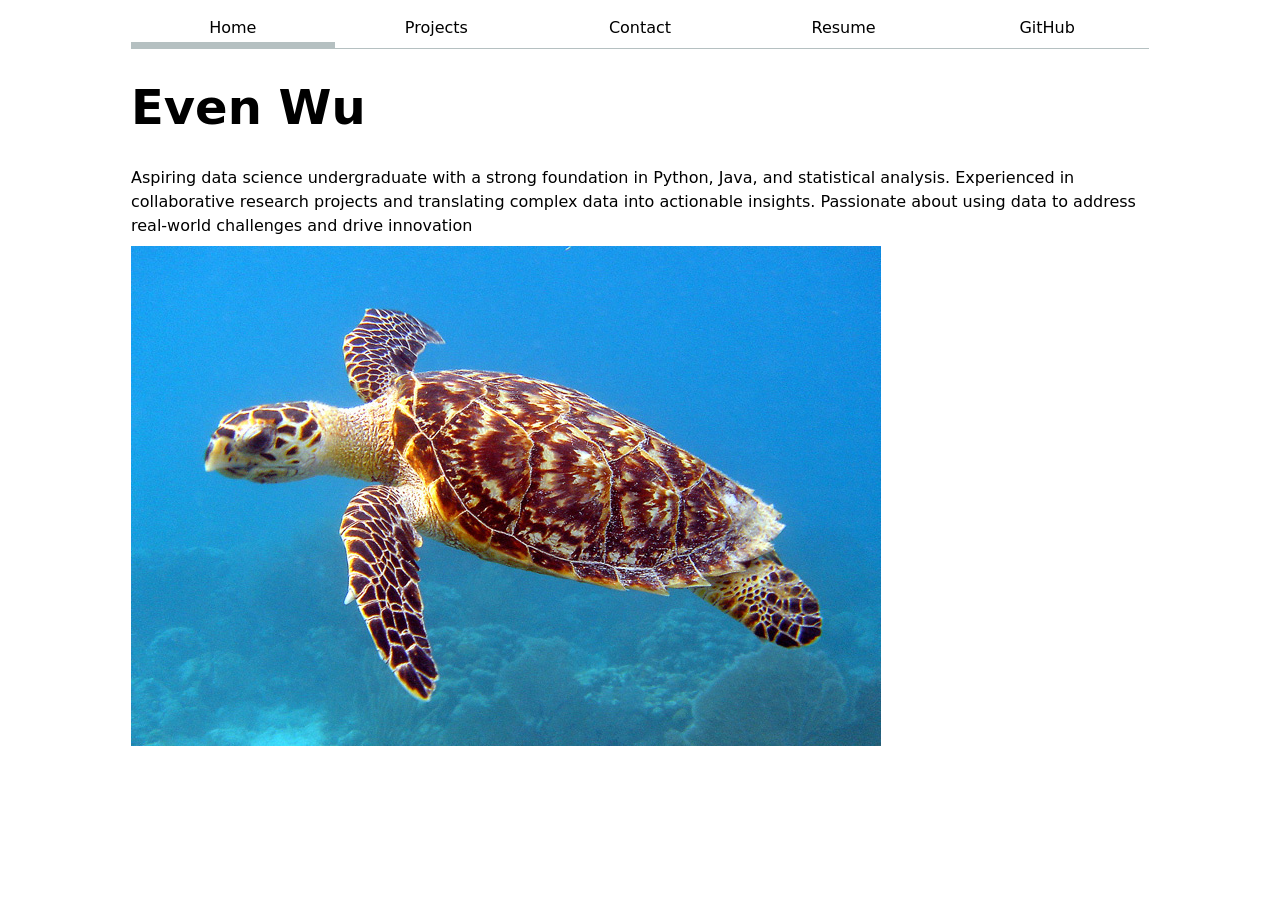
==== index.html @ 0a83ea01 "lab3 step1" ====
<!DOCTYPE html>
<html lang="en">
<head>
    <script src="global.js" type="module"></script>
    <meta charset="UTF-8">
    <meta name="viewport" content="width=device-width, initial-scale=1.0">
    <title>Even Wu: Personal site and protfolio</title>
    <nav>
        <ul>
            <li><a href="https://evenwu.github.io/portfolio/" class="current">Home</a></li>
            <li><a href="https://evenwu.github.io/portfolio/projects/">Projects</a></li>
            <li><a href="https://evenwu.github.io/portfolio/contact/">Contact</a></li>
            <li><a href="https://evenwu.github.io/portfolio/resume/">Resume</a></li>
            <li><a href="https://github.com/evenwu" target="_blank">GitHub</a></li>
        </ul>
    </nav>
    <h1>Even Wu</h1>
    <link rel="stylesheet" href="style.css">
</head>
<body>
    <p>
        Aspiring data science undergraduate with a strong foundation in Python,
         Java, and statistical analysis. Experienced in collaborative research 
         projects and translating complex data into actionable insights. 
         Passionate about using data to address real-world challenges and drive 
         innovation
    </p>
    <img src="images/hawksbill_sea_turtle.jpg" alt="an image of a hawksbill sea turtle">
</body>
</html>
---- style.css ----
:root {
  --color-accent: oklch(75% 30% 200);
}

html {
  accent-color: var(--color-accent);
}

body {
  font: 100%/1.5 system-ui;
  max-width: 100ch;
  margin-inline: max(1em, (100% - 100ch) / 2);
}
nav {
  margin-bottom: 1em;
  border-bottom: 1px solid oklch(80% 3% 200);
}

nav ul,
nav li {
  display: contents;
}

nav ul {
  display: flex;
  list-style: none;
  padding: 0;
  margin: 0;
}

nav a {
  flex: 1;
  text-decoration: none;
  text-align: center;
  color: inherit;
  padding: 0.5em;
}

nav a.current {
  border-bottom: 0.4em solid oklch(80% 3% 200);
  padding-bottom: 0.1em;
}

nav a:hover {
  border-bottom: 0.4em solid var(--color-accent);
  padding-bottom: 0.1em;
  background-color: oklch(from var(--color-accent) 95% 5% h)
}

form {
  display: grid;
  grid-template-columns: auto 1fr; 
  gap: 1em;
}

label {
  display: grid;
  grid-template-columns: subgrid;
  grid-column: 1 / -1;
}

button {
  grid-column: 1 / -1;
}

.projects {
  display: grid;
  grid-template-columns: repeat(auto-fill, minmax(15em, 1fr));
  gap: 1em;
}

.projects article {
  display: grid;
  grid-template-rows: subgrid;
  grid-row: span 3;
}

.projects h2 {
  margin: 0;
}

h1, h2, h3, h4, h5, h6 {
  line-height: 1.1;
  text-wrap: balance;
}

h1 {
  font-size: 300%;
}

h2 {
  margin: 0;
}

section,
article {
  margin-block: 2em;
}

p, li {
  margin-block: 0.5em;
}

.resume h3 {
    border-left: 0.25em solid var(--color-accent);
    padding-left: 0.5em;
}

.info {
    text-align: center;
    margin-block: 1.5em;
    padding-bottom: 0.5em;
    border-bottom: 0.2em solid var(--color-accent);
    font-size: 1.1rem;
}

.info a {
    color: inherit;
    text-decoration: none;
    border-bottom: 0.1em solid transparent;
    transition: border-color 0.2s;
}

.info a:hover {
    border-bottom-color: var(--color-accent);
}
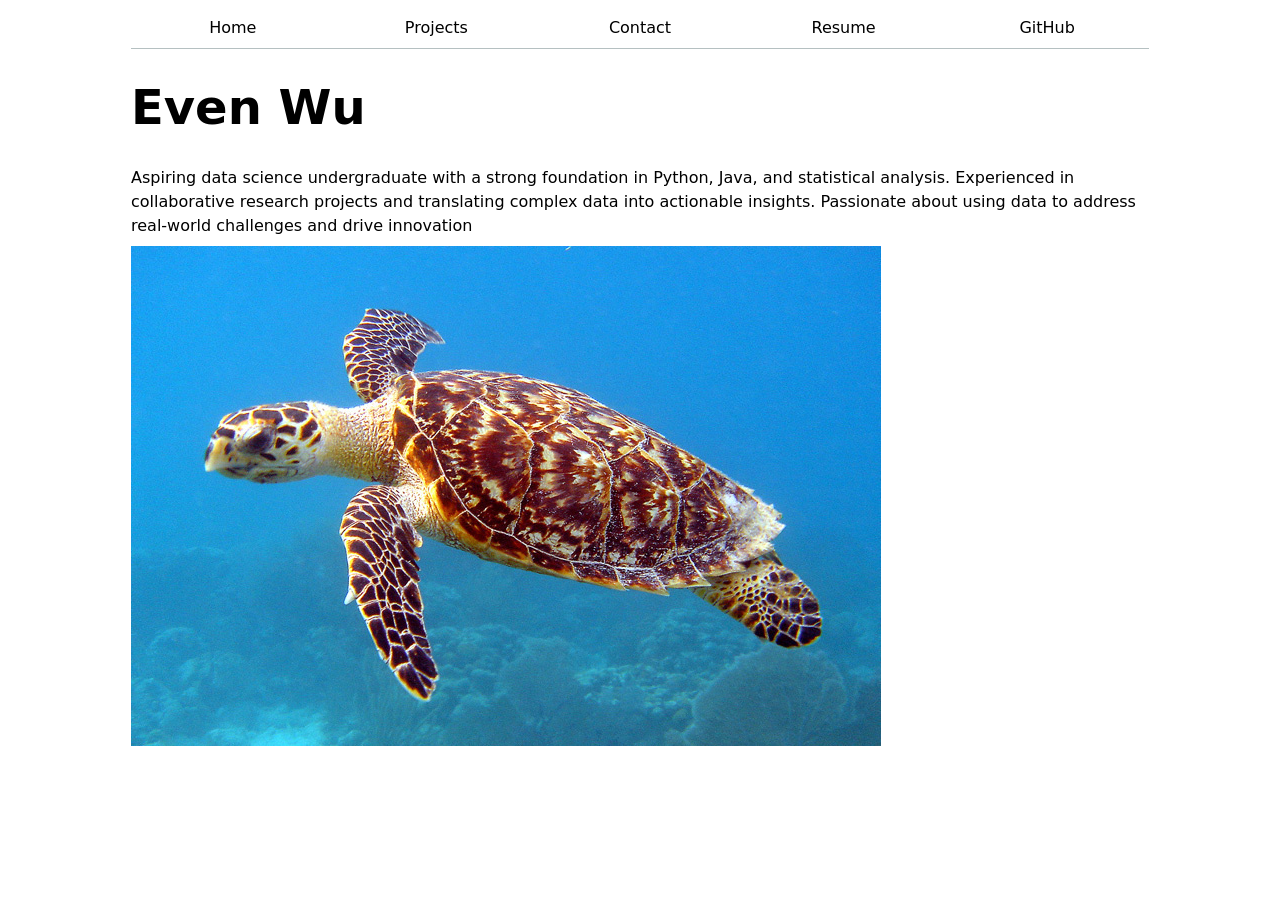
==== commit a9e1b176: "lab3 step2" ====
--- a/index.html
+++ b/index.html
@@ -7,7 +7,7 @@
     <title>Even Wu: Personal site and protfolio</title>
     <nav>
         <ul>
-            <li><a href="https://evenwu.github.io/portfolio/" class="current">Home</a></li>
+            <li><a href="https://evenwu.github.io/portfolio/">Home</a></li>
             <li><a href="https://evenwu.github.io/portfolio/projects/">Projects</a></li>
             <li><a href="https://evenwu.github.io/portfolio/contact/">Contact</a></li>
             <li><a href="https://evenwu.github.io/portfolio/resume/">Resume</a></li>
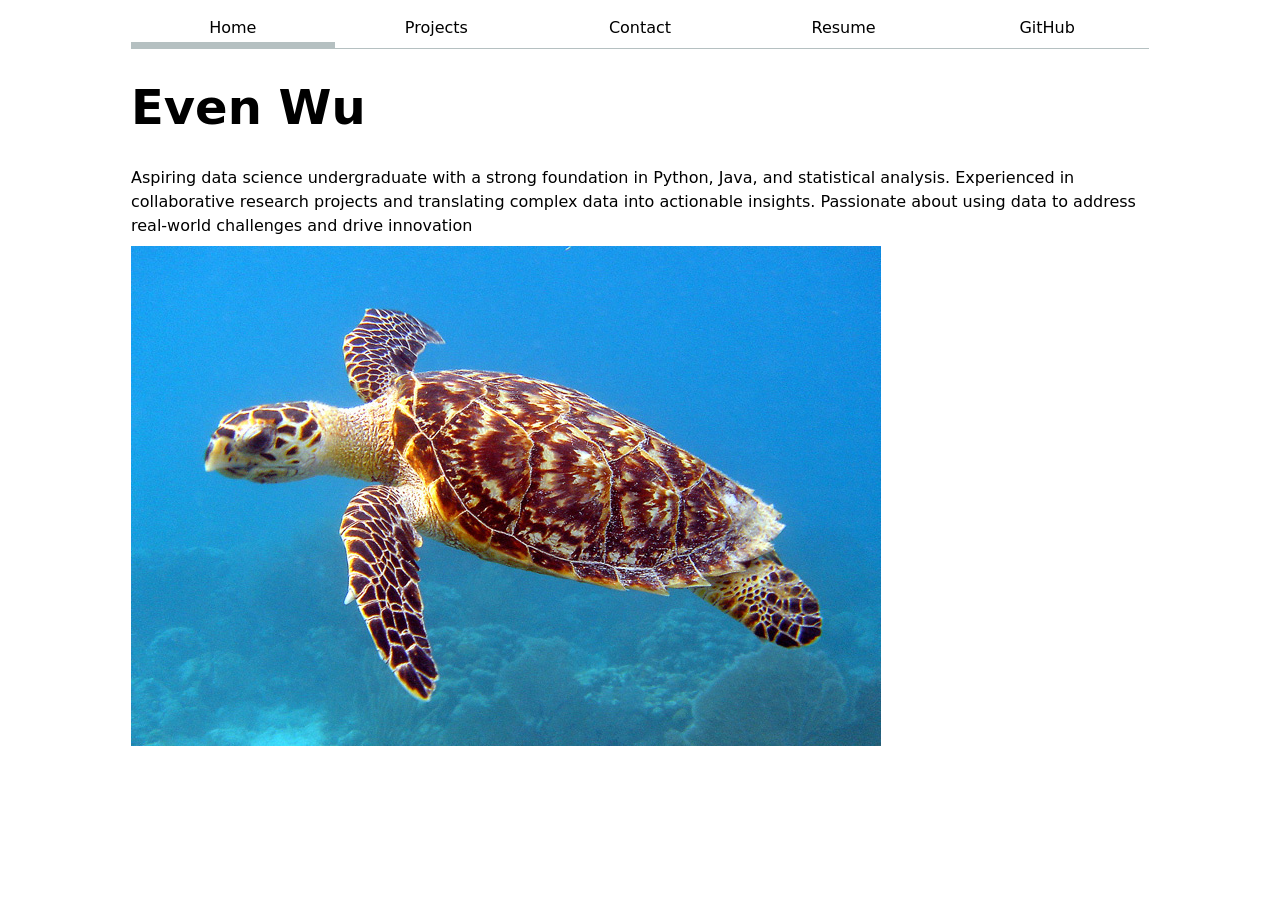
==== commit 32960b8e: "url test" ====
--- a/index.html
+++ b/index.html
@@ -7,10 +7,10 @@
     <title>Even Wu: Personal site and protfolio</title>
     <nav>
         <ul>
-            <li><a href="https://evenwu.github.io/portfolio/">Home</a></li>
-            <li><a href="https://evenwu.github.io/portfolio/projects/">Projects</a></li>
-            <li><a href="https://evenwu.github.io/portfolio/contact/">Contact</a></li>
-            <li><a href="https://evenwu.github.io/portfolio/resume/">Resume</a></li>
+            <li><a href="index.html">Home</a></li>
+            <li><a href="projects/index.html">Projects</a></li>
+            <li><a href="contact/index.html">Contact</a></li>
+            <li><a href="resume/index.html">Resume</a></li>
             <li><a href="https://github.com/evenwu" target="_blank">GitHub</a></li>
         </ul>
     </nav>
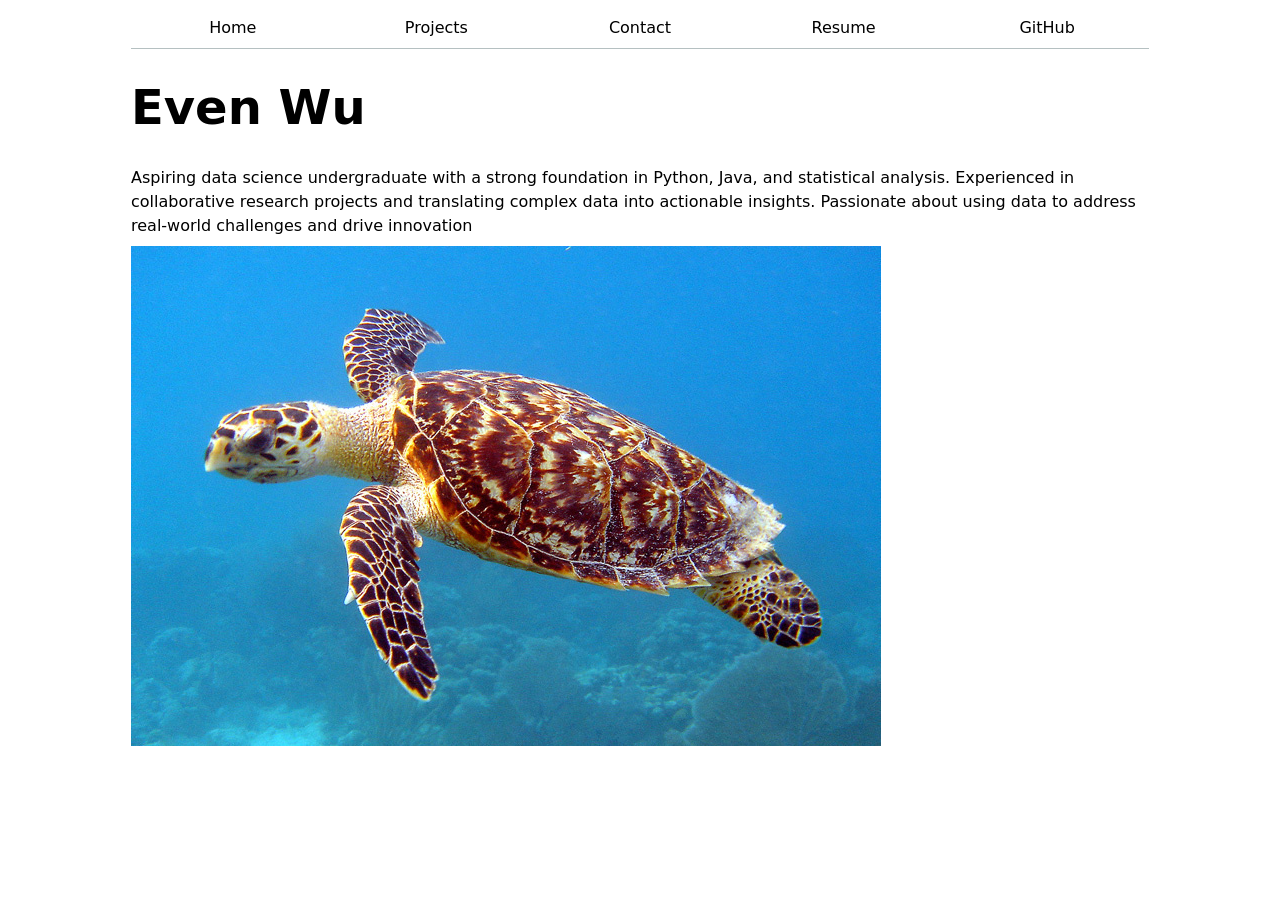
==== commit 6c88ab93: "url final" ====
--- a/index.html
+++ b/index.html
@@ -7,10 +7,10 @@
     <title>Even Wu: Personal site and protfolio</title>
     <nav>
         <ul>
-            <li><a href="index.html">Home</a></li>
-            <li><a href="projects/index.html">Projects</a></li>
-            <li><a href="contact/index.html">Contact</a></li>
-            <li><a href="resume/index.html">Resume</a></li>
+            <li><a href="../">Home</a></li>
+            <li><a href="projects/">Projects</a></li>
+            <li><a href="contact/">Contact</a></li>
+            <li><a href="resume/">Resume</a></li>
             <li><a href="https://github.com/evenwu" target="_blank">GitHub</a></li>
         </ul>
     </nav>
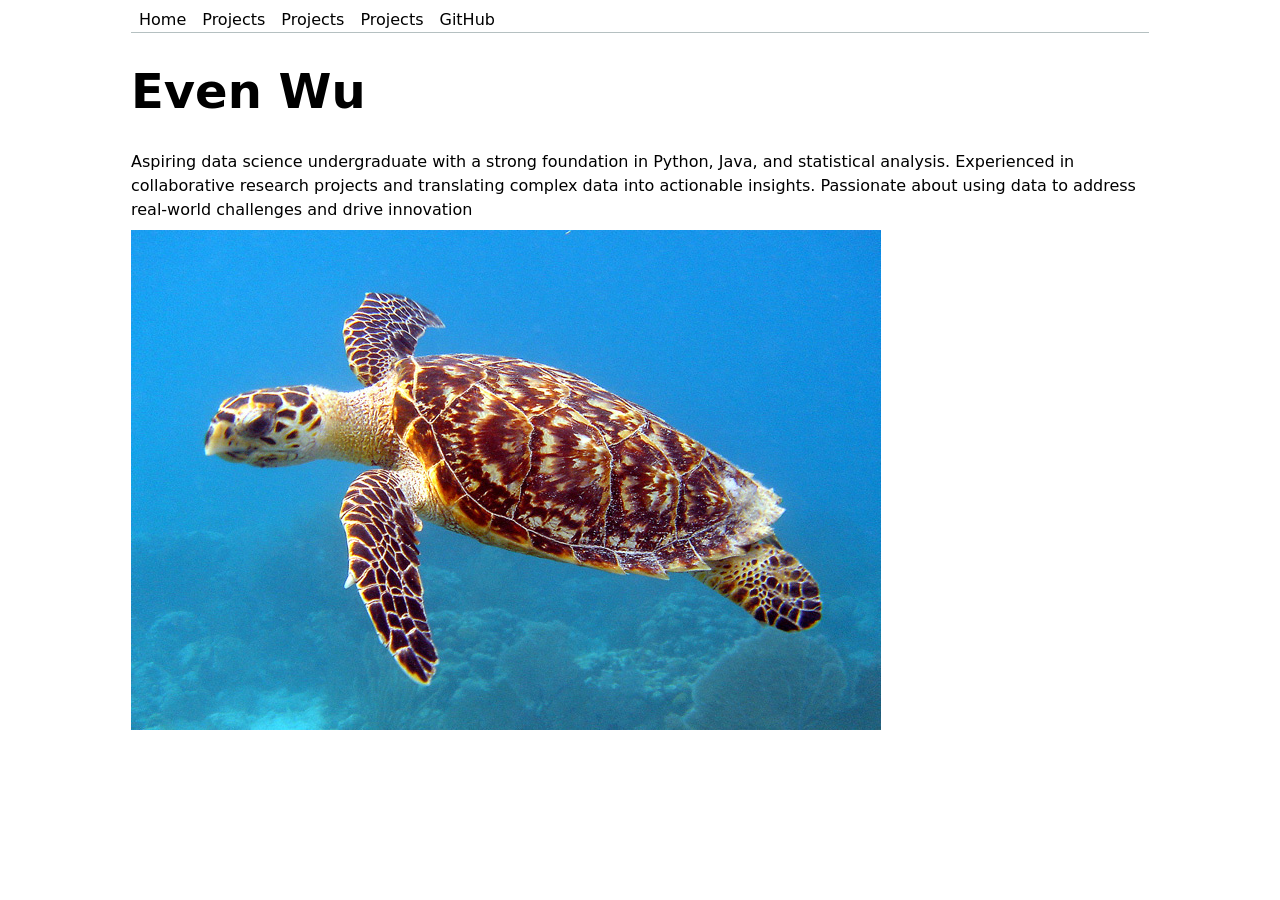
==== commit 12cf7b25: "step 3 start" ====
--- a/index.html
+++ b/index.html
@@ -5,15 +5,7 @@
     <meta charset="UTF-8">
     <meta name="viewport" content="width=device-width, initial-scale=1.0">
     <title>Even Wu: Personal site and protfolio</title>
-    <nav>
-        <ul>
-            <li><a href="../">Home</a></li>
-            <li><a href="projects/">Projects</a></li>
-            <li><a href="contact/">Contact</a></li>
-            <li><a href="resume/">Resume</a></li>
-            <li><a href="https://github.com/evenwu" target="_blank">GitHub</a></li>
-        </ul>
-    </nav>
+    
     <h1>Even Wu</h1>
     <link rel="stylesheet" href="style.css">
 </head>
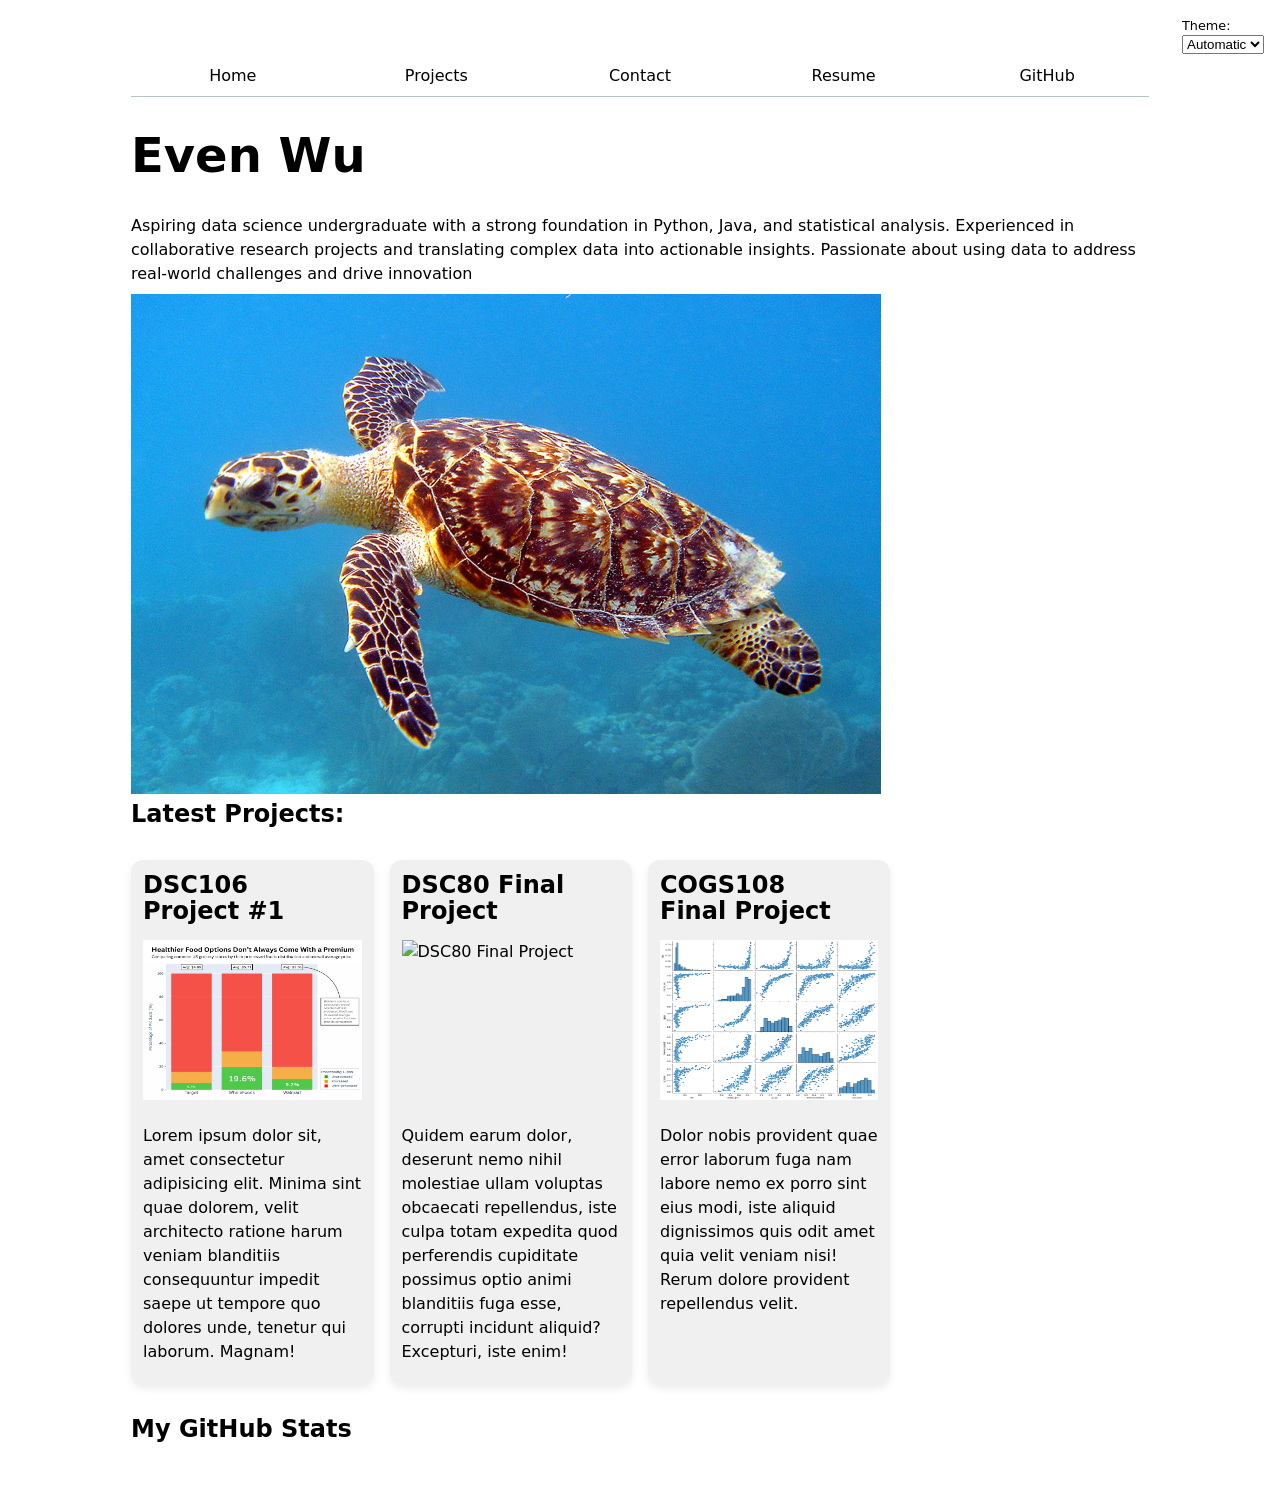
==== commit af783489: "lab4 end" ====
--- a/index.html
+++ b/index.html
@@ -18,5 +18,15 @@
          innovation
     </p>
     <img src="images/hawksbill_sea_turtle.jpg" alt="an image of a hawksbill sea turtle">
+
+    <h2>Latest Projects:</h2>
+    <div class="projects"></div>
+
+    <h2>My GitHub Stats</h2>
+    <div id="profile-stats"></div>
+
+
+    <script src="index.js" type="module" defer></script>
+
 </body>
-</html>+</html>
--- a/style.css
+++ b/style.css
@@ -1,5 +1,6 @@
 :root {
   --color-accent: oklch(75% 30% 200);
+  color-scheme: light dark;
 }
 
 html {
@@ -13,15 +14,10 @@
 }
 nav {
   margin-bottom: 1em;
-  border-bottom: 1px solid oklch(80% 3% 200);
+  border-bottom: 1px solid oklch(50% 10% 200 / 40%);
 }
 
-nav ul,
-nav li {
-  display: contents;
-}
-
-nav ul {
+nav {
   display: flex;
   list-style: none;
   padding: 0;
@@ -37,14 +33,14 @@
 }
 
 nav a.current {
-  border-bottom: 0.4em solid oklch(80% 3% 200);
+  border-bottom: 0.4em solid oklch(50% 10% 200 / 40%);
   padding-bottom: 0.1em;
 }
 
 nav a:hover {
   border-bottom: 0.4em solid var(--color-accent);
   padding-bottom: 0.1em;
-  background-color: oklch(from var(--color-accent) 95% 5% h)
+  background-color: color-mix(in oklch, var(--color-accent), canvas 85%);
 }
 
 form {
@@ -125,4 +121,50 @@
     border-bottom-color: var(--color-accent);
 }
 
+body {
+  padding-top: 3rem;
+}
 
+.color-scheme {
+  position: absolute;
+  top: 1rem;
+  right: 1rem;
+  font-size: 80%;
+  font-family: inherit;
+}
+
+#profile-stats dl {
+  display: grid;
+  grid-template-columns: repeat(4, 1fr);
+  gap: 0.5em 1em; 
+  margin: 0;
+}
+
+#profile-stats dt {
+  font-weight: 400;     
+  color: #6b7280;         
+  grid-row: 1;         
+}
+
+
+#profile-stats dd {
+  margin: 0;
+  grid-row: 2;
+}
+
+#profile-stats {
+  padding-block: 1.5rem; 
+}
+
+.projects img {
+  width: 100%;         
+  height: 10rem;       
+  display: block;  
+}
+
+.projects article {
+  background: light-dark(rgb(240, 240, 240), rgb(27, 26, 26));
+  padding: 0.75rem;
+  border-radius: 0.75rem;
+  box-shadow: 0 4px 8px rgba(0,0,0,0.08);
+}
